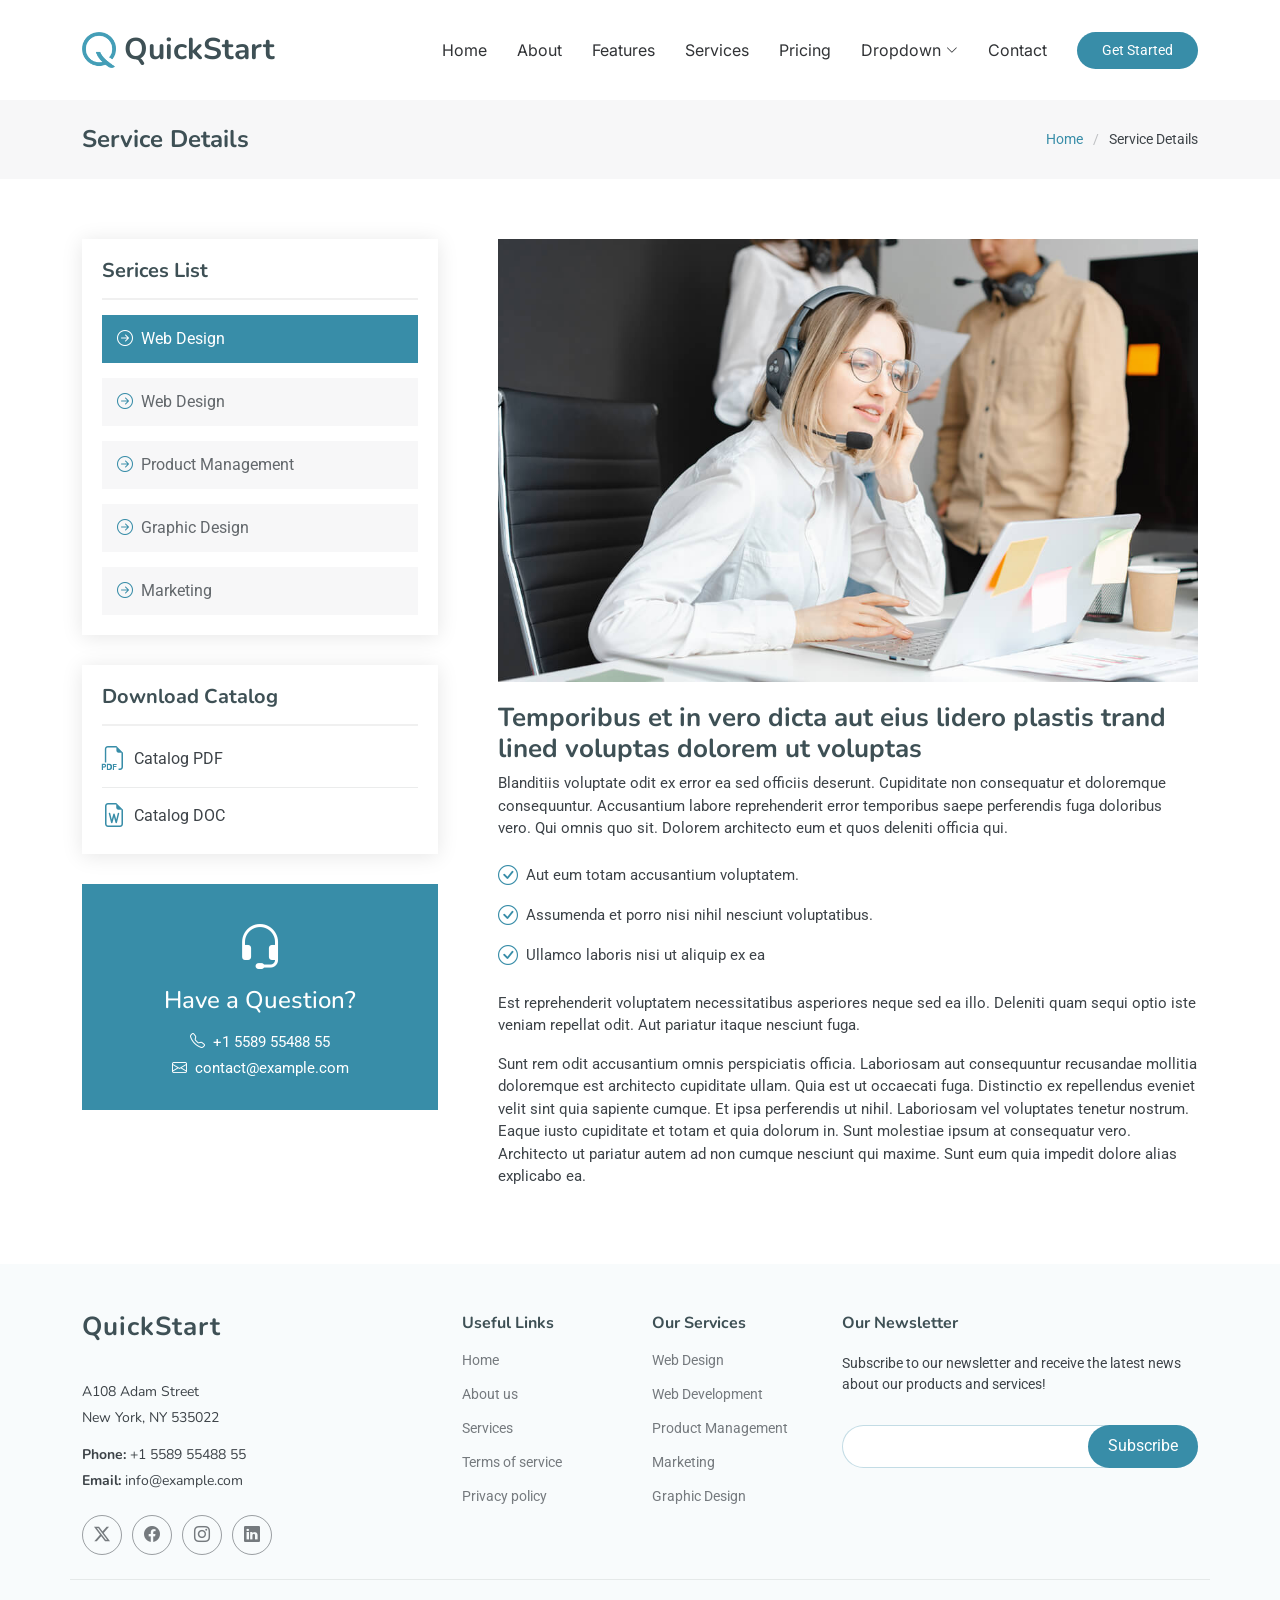
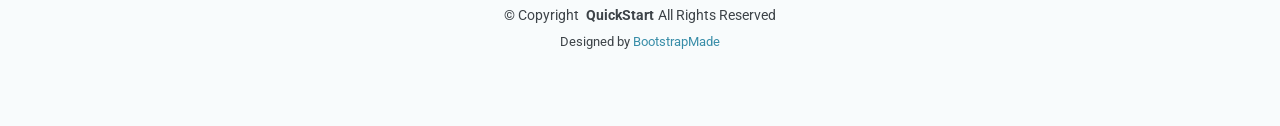
==== service-details.html @ de016db1 "template" ====
<!DOCTYPE html>
<html lang="en">

<head>
  <meta charset="utf-8">
  <meta content="width=device-width, initial-scale=1.0" name="viewport">
  <title>Service Details - QuickStart Bootstrap Template</title>
  <meta name="description" content="">
  <meta name="keywords" content="">

  <!-- Favicons -->
  <link href="assets/img/favicon.png" rel="icon">
  <link href="assets/img/apple-touch-icon.png" rel="apple-touch-icon">

  <!-- Fonts -->
  <link href="https://fonts.googleapis.com" rel="preconnect">
  <link href="https://fonts.gstatic.com" rel="preconnect" crossorigin>
  <link href="https://fonts.googleapis.com/css2?family=Roboto:ital,wght@0,100;0,300;0,400;0,500;0,700;0,900;1,100;1,300;1,400;1,500;1,700;1,900&family=Inter:wght@100;200;300;400;500;600;700;800;900&family=Nunito:ital,wght@0,200;0,300;0,400;0,500;0,600;0,700;0,800;0,900;1,200;1,300;1,400;1,500;1,600;1,700;1,800;1,900&display=swap" rel="stylesheet">

  <!-- Vendor CSS Files -->
  <link href="assets/vendor/bootstrap/css/bootstrap.min.css" rel="stylesheet">
  <link href="assets/vendor/bootstrap-icons/bootstrap-icons.css" rel="stylesheet">
  <link href="assets/vendor/aos/aos.css" rel="stylesheet">
  <link href="assets/vendor/glightbox/css/glightbox.min.css" rel="stylesheet">
  <link href="assets/vendor/swiper/swiper-bundle.min.css" rel="stylesheet">

  <!-- Main CSS File -->
  <link href="assets/css/main.css" rel="stylesheet">

  <!-- =======================================================
  * Template Name: QuickStart
  * Template URL: https://bootstrapmade.com/quickstart-bootstrap-startup-website-template/
  * Updated: Aug 07 2024 with Bootstrap v5.3.3
  * Author: BootstrapMade.com
  * License: https://bootstrapmade.com/license/
  ======================================================== -->
</head>

<body class="service-details-page">

  <header id="header" class="header d-flex align-items-center sticky-top">
    <div class="container-fluid container-xl position-relative d-flex align-items-center">

      <a href="index.html" class="logo d-flex align-items-center me-auto">
        <img src="assets/img/logo.png" alt="">
        <h1 class="sitename">QuickStart</h1>
      </a>

      <nav id="navmenu" class="navmenu">
        <ul>
          <li><a href="index.html#hero">Home</a></li>
          <li><a href="index.html#about">About</a></li>
          <li><a href="index.html#features">Features</a></li>
          <li><a href="index.html#services">Services</a></li>
          <li><a href="index.html#pricing">Pricing</a></li>
          <li class="dropdown"><a href="#"><span>Dropdown</span> <i class="bi bi-chevron-down toggle-dropdown"></i></a>
            <ul>
              <li><a href="#">Dropdown 1</a></li>
              <li class="dropdown"><a href="#"><span>Deep Dropdown</span> <i class="bi bi-chevron-down toggle-dropdown"></i></a>
                <ul>
                  <li><a href="#">Deep Dropdown 1</a></li>
                  <li><a href="#">Deep Dropdown 2</a></li>
                  <li><a href="#">Deep Dropdown 3</a></li>
                  <li><a href="#">Deep Dropdown 4</a></li>
                  <li><a href="#">Deep Dropdown 5</a></li>
                </ul>
              </li>
              <li><a href="#">Dropdown 2</a></li>
              <li><a href="#">Dropdown 3</a></li>
              <li><a href="#">Dropdown 4</a></li>
            </ul>
          </li>
          <li><a href="index.html#contact">Contact</a></li>
        </ul>
        <i class="mobile-nav-toggle d-xl-none bi bi-list"></i>
      </nav>

      <a class="btn-getstarted" href="index.html#about">Get Started</a>

    </div>
  </header>

  <main class="main">

    <!-- Page Title -->
    <div class="page-title" data-aos="fade">
      <div class="container d-lg-flex justify-content-between align-items-center">
        <h1 class="mb-2 mb-lg-0">Service Details</h1>
        <nav class="breadcrumbs">
          <ol>
            <li><a href="index.html">Home</a></li>
            <li class="current">Service Details</li>
          </ol>
        </nav>
      </div>
    </div><!-- End Page Title -->

    <!-- Service Details Section -->
    <section id="service-details" class="service-details section">

      <div class="container">

        <div class="row gy-5">

          <div class="col-lg-4" data-aos="fade-up" data-aos-delay="100">

            <div class="service-box">
              <h4>Serices List</h4>
              <div class="services-list">
                <a href="#" class="active"><i class="bi bi-arrow-right-circle"></i><span>Web Design</span></a>
                <a href="#"><i class="bi bi-arrow-right-circle"></i><span>Web Design</span></a>
                <a href="#"><i class="bi bi-arrow-right-circle"></i><span>Product Management</span></a>
                <a href="#"><i class="bi bi-arrow-right-circle"></i><span>Graphic Design</span></a>
                <a href="#"><i class="bi bi-arrow-right-circle"></i><span>Marketing</span></a>
              </div>
            </div><!-- End Services List -->

            <div class="service-box">
              <h4>Download Catalog</h4>
              <div class="download-catalog">
                <a href="#"><i class="bi bi-filetype-pdf"></i><span>Catalog PDF</span></a>
                <a href="#"><i class="bi bi-file-earmark-word"></i><span>Catalog DOC</span></a>
              </div>
            </div><!-- End Services List -->

            <div class="help-box d-flex flex-column justify-content-center align-items-center">
              <i class="bi bi-headset help-icon"></i>
              <h4>Have a Question?</h4>
              <p class="d-flex align-items-center mt-2 mb-0"><i class="bi bi-telephone me-2"></i> <span>+1 5589 55488 55</span></p>
              <p class="d-flex align-items-center mt-1 mb-0"><i class="bi bi-envelope me-2"></i> <a href="mailto:contact@example.com">contact@example.com</a></p>
            </div>

          </div>

          <div class="col-lg-8 ps-lg-5" data-aos="fade-up" data-aos-delay="200">
            <img src="assets/img/services.jpg" alt="" class="img-fluid services-img">
            <h3>Temporibus et in vero dicta aut eius lidero plastis trand lined voluptas dolorem ut voluptas</h3>
            <p>
              Blanditiis voluptate odit ex error ea sed officiis deserunt. Cupiditate non consequatur et doloremque consequuntur. Accusantium labore reprehenderit error temporibus saepe perferendis fuga doloribus vero. Qui omnis quo sit. Dolorem architecto eum et quos deleniti officia qui.
            </p>
            <ul>
              <li><i class="bi bi-check-circle"></i> <span>Aut eum totam accusantium voluptatem.</span></li>
              <li><i class="bi bi-check-circle"></i> <span>Assumenda et porro nisi nihil nesciunt voluptatibus.</span></li>
              <li><i class="bi bi-check-circle"></i> <span>Ullamco laboris nisi ut aliquip ex ea</span></li>
            </ul>
            <p>
              Est reprehenderit voluptatem necessitatibus asperiores neque sed ea illo. Deleniti quam sequi optio iste veniam repellat odit. Aut pariatur itaque nesciunt fuga.
            </p>
            <p>
              Sunt rem odit accusantium omnis perspiciatis officia. Laboriosam aut consequuntur recusandae mollitia doloremque est architecto cupiditate ullam. Quia est ut occaecati fuga. Distinctio ex repellendus eveniet velit sint quia sapiente cumque. Et ipsa perferendis ut nihil. Laboriosam vel voluptates tenetur nostrum. Eaque iusto cupiditate et totam et quia dolorum in. Sunt molestiae ipsum at consequatur vero. Architecto ut pariatur autem ad non cumque nesciunt qui maxime. Sunt eum quia impedit dolore alias explicabo ea.
            </p>
          </div>

        </div>

      </div>

    </section><!-- /Service Details Section -->

  </main>

  <footer id="footer" class="footer position-relative light-background">

    <div class="container footer-top">
      <div class="row gy-4">
        <div class="col-lg-4 col-md-6 footer-about">
          <a href="index.html" class="logo d-flex align-items-center">
            <span class="sitename">QuickStart</span>
          </a>
          <div class="footer-contact pt-3">
            <p>A108 Adam Street</p>
            <p>New York, NY 535022</p>
            <p class="mt-3"><strong>Phone:</strong> <span>+1 5589 55488 55</span></p>
            <p><strong>Email:</strong> <span>info@example.com</span></p>
          </div>
          <div class="social-links d-flex mt-4">
            <a href=""><i class="bi bi-twitter-x"></i></a>
            <a href=""><i class="bi bi-facebook"></i></a>
            <a href=""><i class="bi bi-instagram"></i></a>
            <a href=""><i class="bi bi-linkedin"></i></a>
          </div>
        </div>

        <div class="col-lg-2 col-md-3 footer-links">
          <h4>Useful Links</h4>
          <ul>
            <li><a href="#">Home</a></li>
            <li><a href="#">About us</a></li>
            <li><a href="#">Services</a></li>
            <li><a href="#">Terms of service</a></li>
            <li><a href="#">Privacy policy</a></li>
          </ul>
        </div>

        <div class="col-lg-2 col-md-3 footer-links">
          <h4>Our Services</h4>
          <ul>
            <li><a href="#">Web Design</a></li>
            <li><a href="#">Web Development</a></li>
            <li><a href="#">Product Management</a></li>
            <li><a href="#">Marketing</a></li>
            <li><a href="#">Graphic Design</a></li>
          </ul>
        </div>

        <div class="col-lg-4 col-md-12 footer-newsletter">
          <h4>Our Newsletter</h4>
          <p>Subscribe to our newsletter and receive the latest news about our products and services!</p>
          <form action="forms/newsletter.php" method="post" class="php-email-form">
            <div class="newsletter-form"><input type="email" name="email"><input type="submit" value="Subscribe"></div>
            <div class="loading">Loading</div>
            <div class="error-message"></div>
            <div class="sent-message">Your subscription request has been sent. Thank you!</div>
          </form>
        </div>

      </div>
    </div>

    <div class="container copyright text-center mt-4">
      <p>© <span>Copyright</span> <strong class="px-1 sitename">QuickStart</strong><span>All Rights Reserved</span></p>
      <div class="credits">
        <!-- All the links in the footer should remain intact. -->
        <!-- You can delete the links only if you've purchased the pro version. -->
        <!-- Licensing information: https://bootstrapmade.com/license/ -->
        <!-- Purchase the pro version with working PHP/AJAX contact form: [buy-url] -->
        Designed by <a href="https://bootstrapmade.com/">BootstrapMade</a>
      </div>
    </div>

  </footer>

  <!-- Scroll Top -->
  <a href="#" id="scroll-top" class="scroll-top d-flex align-items-center justify-content-center"><i class="bi bi-arrow-up-short"></i></a>

  <!-- Preloader -->
  <div id="preloader"></div>

  <!-- Vendor JS Files -->
  <script src="assets/vendor/bootstrap/js/bootstrap.bundle.min.js"></script>
  <script src="assets/vendor/php-email-form/validate.js"></script>
  <script src="assets/vendor/aos/aos.js"></script>
  <script src="assets/vendor/glightbox/js/glightbox.min.js"></script>
  <script src="assets/vendor/swiper/swiper-bundle.min.js"></script>

  <!-- Main JS File -->
  <script src="assets/js/main.js"></script>

</body>

</html>
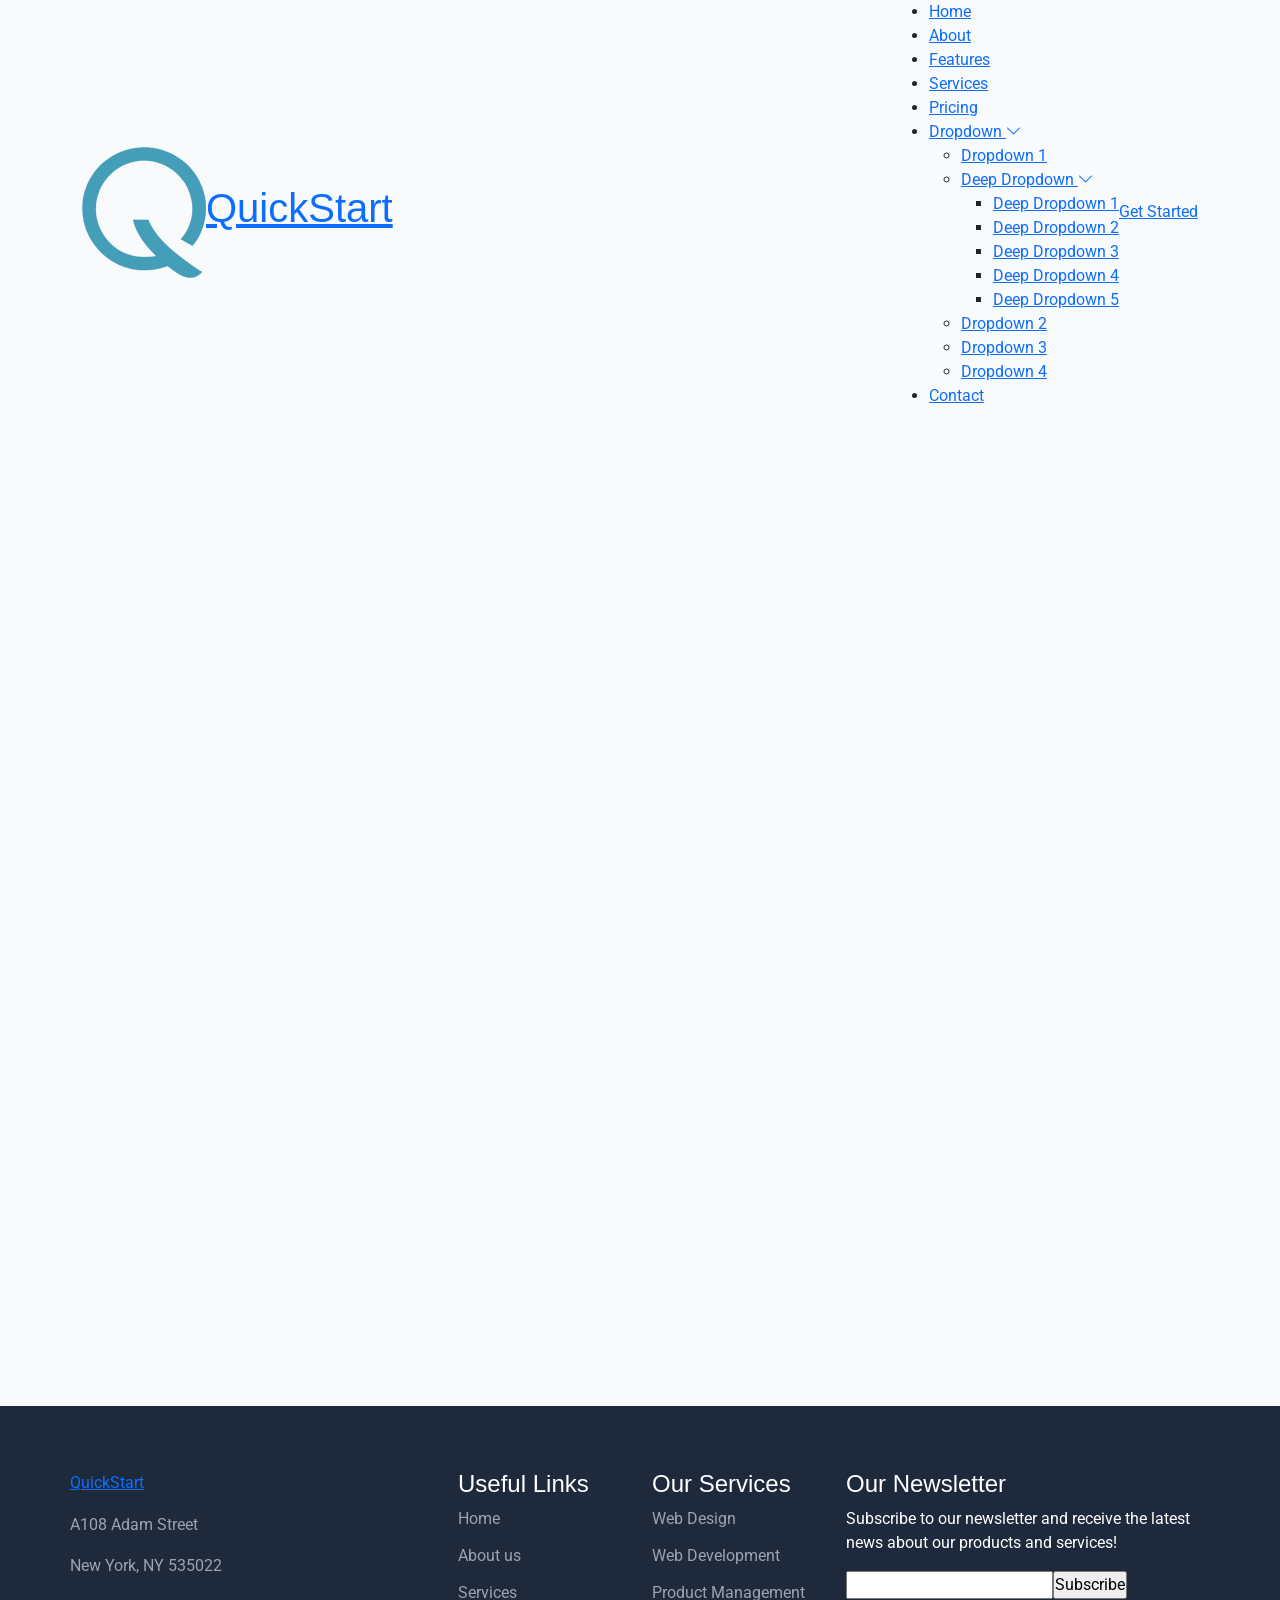
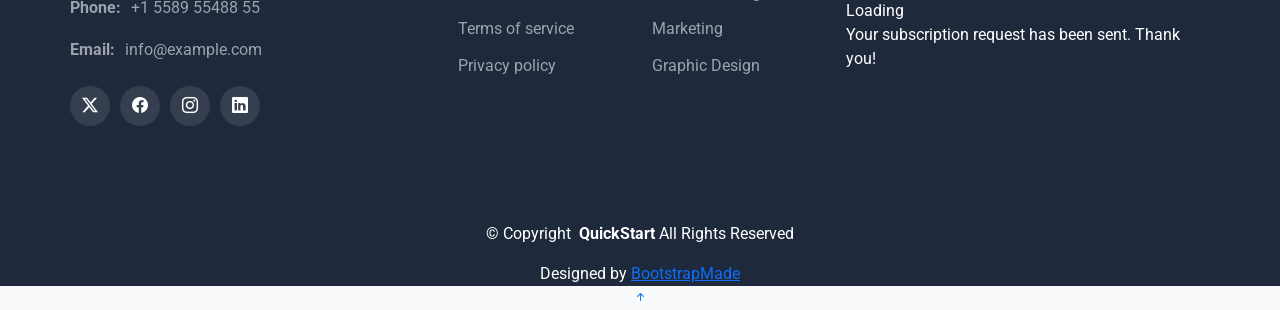
==== commit cedb9ff7: "buat formulir" ====
--- a/service-details.html
+++ b/service-details.html
@@ -41,18 +41,18 @@
   <header id="header" class="header d-flex align-items-center sticky-top">
     <div class="container-fluid container-xl position-relative d-flex align-items-center">
 
-      <a href="index.html" class="logo d-flex align-items-center me-auto">
+      <a href="index.php" class="logo d-flex align-items-center me-auto">
         <img src="assets/img/logo.png" alt="">
         <h1 class="sitename">QuickStart</h1>
       </a>
 
       <nav id="navmenu" class="navmenu">
         <ul>
-          <li><a href="index.html#hero">Home</a></li>
-          <li><a href="index.html#about">About</a></li>
-          <li><a href="index.html#features">Features</a></li>
-          <li><a href="index.html#services">Services</a></li>
-          <li><a href="index.html#pricing">Pricing</a></li>
+          <li><a href="index.php#hero">Home</a></li>
+          <li><a href="index.php#about">About</a></li>
+          <li><a href="index.php#features">Features</a></li>
+          <li><a href="index.php#services">Services</a></li>
+          <li><a href="index.php#pricing">Pricing</a></li>
           <li class="dropdown"><a href="#"><span>Dropdown</span> <i class="bi bi-chevron-down toggle-dropdown"></i></a>
             <ul>
               <li><a href="#">Dropdown 1</a></li>
@@ -70,12 +70,12 @@
               <li><a href="#">Dropdown 4</a></li>
             </ul>
           </li>
-          <li><a href="index.html#contact">Contact</a></li>
+          <li><a href="index.php#contact">Contact</a></li>
         </ul>
         <i class="mobile-nav-toggle d-xl-none bi bi-list"></i>
       </nav>
 
-      <a class="btn-getstarted" href="index.html#about">Get Started</a>
+      <a class="btn-getstarted" href="index.php#about">Get Started</a>
 
     </div>
   </header>
@@ -88,7 +88,7 @@
         <h1 class="mb-2 mb-lg-0">Service Details</h1>
         <nav class="breadcrumbs">
           <ol>
-            <li><a href="index.html">Home</a></li>
+            <li><a href="index.php">Home</a></li>
             <li class="current">Service Details</li>
           </ol>
         </nav>
@@ -164,7 +164,7 @@
     <div class="container footer-top">
       <div class="row gy-4">
         <div class="col-lg-4 col-md-6 footer-about">
-          <a href="index.html" class="logo d-flex align-items-center">
+          <a href="index.php" class="logo d-flex align-items-center">
             <span class="sitename">QuickStart</span>
           </a>
           <div class="footer-contact pt-3">
--- a/assets/css/main.css
+++ b/assets/css/main.css
@@ -0,0 +1,593 @@
+:root {
+  --primary: #4361ee;
+  --secondary: #3a0ca3;
+  --accent: #4cc9f0;
+  --success: #4ade80;
+  --warning: #f59e0b;
+  --danger: #ef4444;
+  --light: #f8f9fa;
+  --dark: #1e293b;
+  --gradient-primary: linear-gradient(135deg, #4361ee 0%, #3a0ca3 100%);
+  --gradient-accent: linear-gradient(135deg, #4cc9f0 0%, #4361ee 100%);
+}
+
+* {
+  font-family: 'Roboto', sans-serif;
+  margin: 0;
+  padding: 0;
+  box-sizing: border-box;
+}
+
+h1, h2, h3, h4, h5, .fw-bold {
+  font-family: 'Poppins', sans-serif;
+}
+
+body { 
+  scroll-behavior: smooth;
+  background-color: #f9fafb;
+  overflow-x: hidden;
+}
+
+/* NAVBAR */
+.navbar {
+  background-color: rgba(26, 26, 46, 0.95) !important;
+  backdrop-filter: blur(10px);
+  padding-top: 0.75rem;
+  padding-bottom: 0.75rem;
+  box-shadow: 0 4px 12px rgba(0, 0, 0, 0.08);
+  transition: all 0.3s ease;
+}
+
+.navbar-brand {
+  font-weight: 700;
+  font-size: 1.5rem;
+  color: white !important;
+  display: flex;
+  align-items: center;
+}
+
+.navbar-brand i {
+  color: var(--accent);
+  margin-right: 8px;
+  font-size: 1.8rem;
+}
+
+.nav-link {
+  font-weight: 500;
+  margin: 0 5px;
+  border-radius: 6px;
+  transition: all 0.3s;
+  color: rgba(255, 255, 255, 0.85) !important;
+  padding: 8px 16px !important;
+}
+
+.nav-link:hover, .nav-link.active {
+  color: var(--accent) !important;
+  background-color: rgba(76, 201, 240, 0.1);
+}
+
+.nav-item .btn-report {
+  background: var(--gradient-accent);
+  color: white !important;
+  padding: 8px 20px !important;
+  border-radius: 30px;
+  margin-left: 10px;
+  border: none;
+  transition: all 0.3s ease;
+  font-weight: 500;
+}
+
+.nav-item .btn-report:hover {
+  transform: translateY(-2px);
+  box-shadow: 0 6px 20px rgba(67, 97, 238, 0.3);
+}
+
+/* HERO */
+.hero {
+  background: linear-gradient(rgba(26, 26, 46, 0.85), rgba(26, 26, 46, 0.9)), url('https://images.unsplash.com/photo-1556742049-0cfed4f6a45d?ixlib=rb-4.0.3&auto=format&fit=crop&w=1470&q=80');
+  background-size: cover;
+  background-position: center;
+  background-attachment: fixed;
+  min-height: 100vh;
+  display: flex;
+  align-items: center;
+  color: #fff;
+  text-align: center;
+  position: relative;
+  overflow: hidden;
+  padding-top: 80px;
+}
+
+.hero::before {
+  content: '';
+  position: absolute;
+  top: 0;
+  left: 0;
+  width: 100%;
+  height: 100%;
+  background: var(--gradient-primary);
+  opacity: 0.15;
+  z-index: 1;
+}
+
+.hero .container {
+  position: relative;
+  z-index: 2;
+}
+
+.hero h1 {
+  font-size: 3.5rem;
+  font-weight: 700;
+  margin-bottom: 1.5rem;
+  text-shadow: 2px 2px 4px rgba(0, 0, 0, 0.3);
+  line-height: 1.2;
+}
+
+.hero .lead {
+  font-size: 1.25rem;
+  max-width: 700px;
+  margin: 0 auto 2.5rem;
+  opacity: 0.9;
+  line-height: 1.6;
+}
+
+.hero-buttons {
+  display: flex;
+  gap: 15px;
+  justify-content: center;
+  flex-wrap: wrap;
+  margin-top: 2rem;
+}
+
+.btn-hero {
+  padding: 12px 30px;
+  border-radius: 50px;
+  font-weight: 600;
+  font-size: 1rem;
+  transition: all 0.3s ease;
+  display: inline-flex;
+  align-items: center;
+  justify-content: center;
+  gap: 8px;
+  text-decoration: none;
+}
+
+.btn-hero-primary {
+  background: var(--gradient-accent);
+  color: white;
+  border: none;
+}
+
+.btn-hero-primary:hover {
+  transform: translateY(-3px);
+  box-shadow: 0 10px 25px rgba(76, 201, 240, 0.4);
+  color: white;
+}
+
+.btn-hero-secondary {
+  background: rgba(255, 255, 255, 0.1);
+  color: white;
+  border: 2px solid rgba(255, 255, 255, 0.2);
+  backdrop-filter: blur(10px);
+}
+
+.btn-hero-secondary:hover {
+  background: rgba(255, 255, 255, 0.2);
+  color: white;
+  transform: translateY(-3px);
+}
+
+.hero-wave {
+  position: absolute;
+  bottom: 0;
+  left: 0;
+  width: 100%;
+  overflow: hidden;
+  line-height: 0;
+}
+
+.hero-wave svg {
+  position: relative;
+  display: block;
+  width: calc(100% + 1.3px);
+  height: 80px;
+  transform: rotate(180deg);
+}
+
+.hero-wave path {
+  fill: #f9fafb;
+}
+
+/* SECTION HEADER */
+.section-header {
+  margin-bottom: 3rem;
+}
+
+.section-badge {
+  display: inline-block;
+  background: var(--gradient-accent);
+  color: white;
+  padding: 6px 20px;
+  border-radius: 30px;
+  font-size: 0.9rem;
+  font-weight: 500;
+  margin-bottom: 1rem;
+}
+
+.section-title {
+  font-size: 2.5rem;
+  font-weight: 700;
+  color: var(--dark);
+  margin-bottom: 1rem;
+}
+
+.section-subtitle {
+  color: #6b7280;
+  font-size: 1.1rem;
+  max-width: 600px;
+  margin: 0 auto;
+}
+
+/* FEATURES */
+.features-section {
+  background-color: white;
+}
+
+.feature-card {
+  background: white;
+  border-radius: 15px;
+  padding: 2rem;
+  height: 100%;
+  transition: all 0.3s ease;
+  border: 1px solid #e5e7eb;
+  position: relative;
+  overflow: hidden;
+  cursor: pointer;
+}
+
+.feature-card:hover {
+  transform: translateY(-10px);
+  box-shadow: 0 20px 40px rgba(67, 97, 238, 0.1);
+  border-color: var(--accent);
+}
+
+.feature-icon {
+  width: 70px;
+  height: 70px;
+  background: var(--gradient-accent);
+  border-radius: 12px;
+  display: flex;
+  align-items: center;
+  justify-content: center;
+  margin-bottom: 1.5rem;
+}
+
+.feature-icon i {
+  font-size: 2rem;
+  color: white;
+}
+
+.feature-title {
+  font-size: 1.3rem;
+  font-weight: 600;
+  color: var(--dark);
+  margin-bottom: 1rem;
+}
+
+.feature-text {
+  color: #6b7280;
+  line-height: 1.6;
+  margin-bottom: 1.5rem;
+}
+
+.feature-hover {
+  position: absolute;
+  bottom: -60px;
+  left: 0;
+  width: 100%;
+  background: var(--gradient-accent);
+  color: white;
+  padding: 1rem;
+  display: flex;
+  align-items: center;
+  justify-content: space-between;
+  transition: all 0.3s ease;
+}
+
+.feature-card:hover .feature-hover {
+  bottom: 0;
+}
+
+/* STATS */
+.stats-section {
+  background: var(--gradient-primary);
+  color: white;
+}
+
+.stat-card {
+  padding: 2rem;
+  text-align: center;
+}
+
+.stat-icon {
+  width: 60px;
+  height: 60px;
+  background: rgba(255, 255, 255, 0.1);
+  border-radius: 50%;
+  display: flex;
+  align-items: center;
+  justify-content: center;
+  margin: 0 auto 1.5rem;
+}
+
+.stat-icon i {
+  font-size: 1.8rem;
+  color: white;
+}
+
+.stat-number {
+  font-size: 3rem;
+  font-weight: 700;
+  margin-bottom: 0.5rem;
+  color: white;
+}
+
+.stat-label {
+  font-size: 1rem;
+  opacity: 0.9;
+  margin: 0;
+}
+
+/* PROCESS */
+.process-section {
+  background-color: white;
+}
+
+.process-card {
+  text-align: center;
+  padding: 2rem;
+  position: relative;
+}
+
+.process-number {
+  position: absolute;
+  top: -10px;
+  right: -10px;
+  width: 40px;
+  height: 40px;
+  background: var(--gradient-accent);
+  color: white;
+  border-radius: 50%;
+  display: flex;
+  align-items: center;
+  justify-content: center;
+  font-weight: 700;
+  font-size: 1.2rem;
+}
+
+.process-icon {
+  width: 80px;
+  height: 80px;
+  background: rgba(67, 97, 238, 0.1);
+  border-radius: 50%;
+  display: flex;
+  align-items: center;
+  justify-content: center;
+  margin: 0 auto 1.5rem;
+}
+
+.process-icon i {
+  font-size: 2rem;
+  color: var(--primary);
+}
+
+.process-card h5 {
+  font-size: 1.3rem;
+  font-weight: 600;
+  margin-bottom: 1rem;
+  color: var(--dark);
+}
+
+.process-card p {
+  color: #6b7280;
+  line-height: 1.6;
+}
+
+/* ITEMS */
+.items-section {
+  background-color: #f9fafb;
+}
+
+.item-card {
+  background: white;
+  border-radius: 15px;
+  overflow: hidden;
+  box-shadow: 0 4px 20px rgba(0, 0, 0, 0.08);
+  transition: all 0.3s ease;
+  height: 100%;
+}
+
+.item-card:hover {
+  transform: translateY(-5px);
+  box-shadow: 0 10px 30px rgba(0, 0, 0, 0.12);
+}
+
+.item-badge {
+  position: absolute;
+  top: 15px;
+  right: 15px;
+  padding: 6px 15px;
+  border-radius: 30px;
+  font-size: 0.85rem;
+  font-weight: 600;
+  z-index: 2;
+}
+
+.item-badge.lost {
+  background: #fee2e2;
+  color: var(--danger);
+}
+
+.item-badge.found {
+  background: #dcfce7;
+  color: var(--success);
+}
+
+.item-badge.pending {
+  background: #fef3c7;
+  color: var(--warning);
+}
+
+.item-content {
+  padding: 1.5rem;
+}
+
+.item-content h5 {
+  font-size: 1.2rem;
+  font-weight: 600;
+  margin-bottom: 0.5rem;
+  color: var(--dark);
+}
+
+.item-location {
+  color: #6b7280;
+  font-size: 0.9rem;
+  margin-bottom: 1rem;
+}
+
+.item-location i {
+  margin-right: 5px;
+}
+
+.item-desc {
+  color: #6b7280;
+  line-height: 1.6;
+  margin-bottom: 1.5rem;
+  font-size: 0.95rem;
+}
+
+.item-meta {
+  display: flex;
+  justify-content: space-between;
+  color: #9ca3af;
+  font-size: 0.85rem;
+  padding-top: 1rem;
+  border-top: 1px solid #e5e7eb;
+}
+
+.btn-view-all {
+  background: white;
+  color: var(--primary);
+  border: 2px solid var(--primary);
+  padding: 12px 30px;
+  border-radius: 30px;
+  font-weight: 600;
+  transition: all 0.3s ease;
+}
+
+.btn-view-all:hover {
+  background: var(--gradient-primary);
+  color: white;
+  transform: translateY(-2px);
+}
+
+/* FOOTER */
+.footer {
+  background: var(--dark);
+  color: white;
+}
+
+.footer-top {
+  padding: 4rem 0 3rem;
+}
+
+.footer-logo {
+  font-size: 1.8rem;
+  font-weight: 700;
+  color: white;
+  text-decoration: none;
+  display: inline-block;
+  margin-bottom: 1.5rem;
+}
+
+.footer-logo i {
+  color: var(--accent);
+  margin-right: 8px;
+}
+
+.footer-about {
+  color: #9ca3af;
+  line-height: 1.6;
+  margin-bottom: 1.5rem;
+}
+
+.social-links {
+  display: flex;
+  gap: 10px;
+}
+
+.social-links a {
+  width: 40px;
+  height: 40px;
+  background: rgba(255, 255, 255, 0.1);
+  border-radius: 50%;
+  display: flex;
+  align-items: center;
+  justify-content: center;
+  color: white;
+  text-decoration: none;
+  transition: all 0.3s ease;
+}
+
+.social-links a:hover {
+  background: var(--accent);
+  transform: translateY(-3px);
+}
+
+.footer-links h5 {
+  font-size: 1.2rem;
+  font-weight: 600;
+  margin-bottom: 1.5rem;
+  color: white;
+}
+
+.footer-links ul {
+  list-style: none;
+  padding: 0;
+  margin: 0;
+}
+
+.footer-links li {
+  margin-bottom: 0.8rem;
+}
+
+.footer-links a {
+  color: #9ca3af;
+  text-decoration: none;
+  transition: all 0.3s ease;
+}
+
+.footer-links a:hover {
+  color: var(--accent);
+  padding-left: 5px;
+}
+
+.footer-contact h5 {
+  font-size: 1.2rem;
+  font-weight: 600;
+  margin-bottom: 1.5rem;
+  color: white;
+}
+
+.footer-contact p {
+  color: #9ca3af;
+  margin-bottom: 1rem;
+  display: flex;
+  align-items: flex-start;
+  gap: 10px;
+}
+
+.footer-contact i {
+  color: var(--accent);
+  margin-top: 3px;
+}
